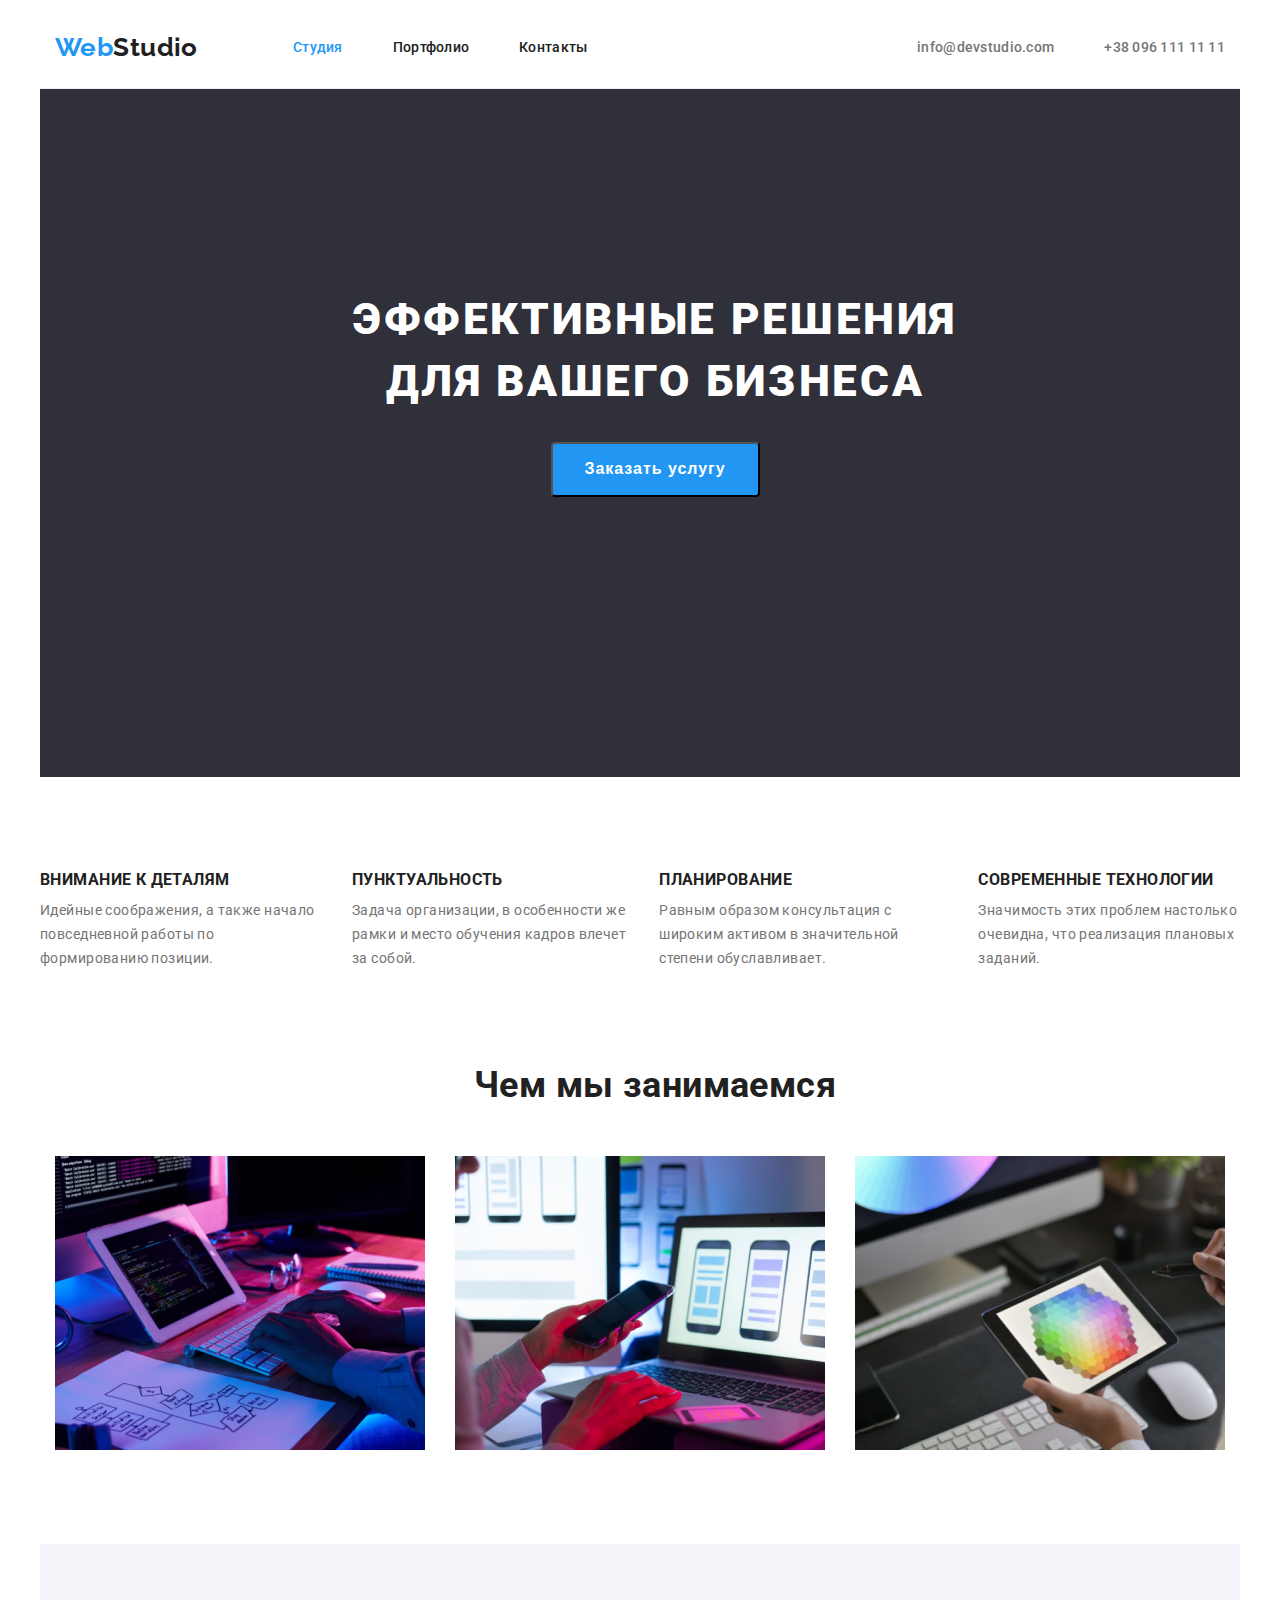
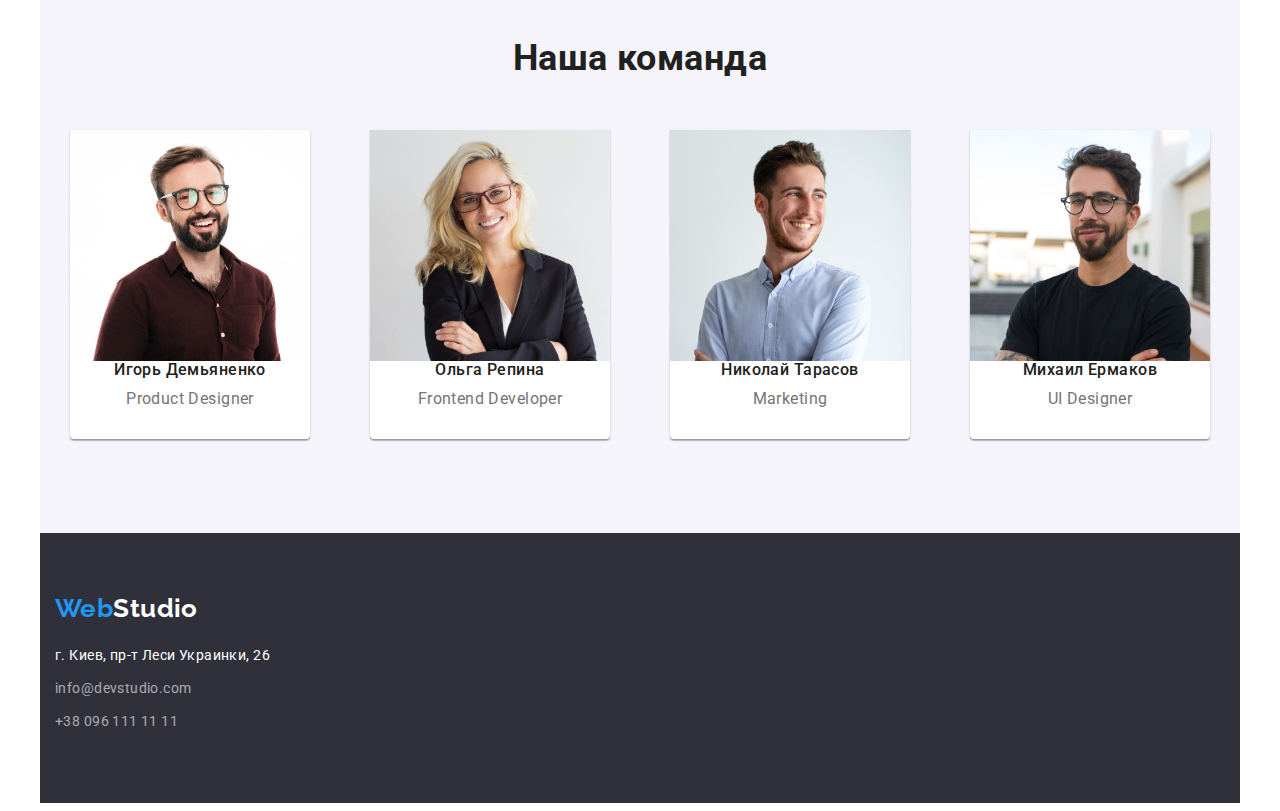
==== Cтудия/index.html @ 397956a9 "задание" ====
<!DOCTYPE html>
<html lang="en">
<head>
    <meta charset="UTF-8">
    <meta http-equiv="X-UA-Compatible" content="IE=edge">
    <meta name="viewport" content="width=device-width, initial-scale=1.0">
    <title>Студия</title>
    <link rel="stylesheet" href="./css/styles.css">
    <link href="https://fonts.googleapis.com/css2?family=Raleway:wght@700&family=Roboto:wght@400;500;700;900&display=swap" rel="stylesheet">
</head>
<body class="page container ">
    <header class="page-header"> 
        <div class="container nav-container">
            <nav class="navbar">
                <a href="#" class="logo"><span class="logo-web">Web</span><span class="logo-studio">Studio</span></a> 
                <ul class="site-nav">
                    <li class="site-nav-item"><a href="./index.html" class="site-nav-link current">Студия</a></li>
                    <li class="site-nav-item"><a href="./portfolio.html" class="site-nav-link">Портфолио</a></li>
                    <li class="site-nav-item"><a href="#" class="site-nav-link">Контакты</a></li>
                </ul>
            </nav>
                <ul class="auth-nav">
                    <li class="auth-nav-item"><a href="info@devstudio.com" class="auth-nav-link">info@devstudio.com</a></li>
                    <li class="auth-nav-item"><a href="tel:+380961111111" class="auth-nav-link"> +38 096 111 11 11</a></li>
                </ul>
        </div>        
    </header>
    <main class="main">
        <section class="hero">
            <div class="container">
                <h1 class="hero-title">Эффективные решения для вашего бизнеса</h1> 
                <button type="button" class="button">Заказать услугу</button>
            </div>
        </section>
        <section class="section"> 
            <div class="container"></div>
                <h2 class="section-title visually-hidden">Почему мы</h2>
                    <ul class="features">
                        <li class="feature-item"> 
                            <h3 class="feature-title">Внимание к деталям</h3>
                            <p class="feature-text">Идейные соображения, а также начало повседневной работы по формированию позиции.</p>    
                        </li>
                        <li class="feature-item">
                            <h3 class="feature-title">Пунктуальность</h3>
                            <p class="feature-text">Задача организации, в особенности же рамки и место обучения кадров влечет за собой.</p>
                        </li>
                        <li class="feature-item">
                            <h3 class="feature-title">Планирование</h3>
                            <p class="feature-text">Равным образом консультация с широким активом в значительной степени обуславливает.</p>
                        </li>
                        <li class="feature-item">
                            <h3 class="feature-title">Современные технологии</h3>
                            <p class="feature-text">Значимость этих проблем настолько очевидна, что реализация плановых заданий.</p>
                        </li>
                    </ul> 
            </div>        
        </section>
        <section class="section section-work"> 
            <div class="container">  
                <h2 class="section-title">Чем мы занимаемся</h2> 
                <ul class="work">
                    <li class="img-work"><img src="./images/webdevelopment.jpg" width="370" height="294" alt="веб-разработка"></li>
                    <li class="img-work"><img src="./images/webdevelopmentforsmartphone.jpg" width="370" height="294" alt="веб-разработка для сматртвфона"></li>
                    <li class="img-work"><img src="./images/web-design.jpg" width="370" height="294" alt="веб-дизайн"></li>
                </ul> 
            </div> 
        </section>
        <section class="section section-team">
            <div class="container"></div>
                <h2 class="section-title">Наша команда</h2>
                <ul class="team">
                    <li class="team-item">
                        <div class="section-team-item">
                            <img src="./images/igordemynenko.jpg" width="270" height="260" alt="Игорь Демьяненко"> 
                            <h3 class="section-team-title">Игорь Демьяненко</h3>
                            <p class="section-team-text">Product Designer</p>
                        </div>
                    </li>  
                    <li class="team-item">
                        <div class="section-team-item">
                            <img src="./images/olgarepina.jpg" width="270" height="260" alt="Ольга Репина"> 
                            <h3 class="section-team-title">Ольга Репина</h3>
                            <p class="section-team-text">Frontend Developer</p>
                        </div>
                    </li> 
                    <li class="team-item">
                        <div class="section-team-item">
                            <img src="./images/nikolaytarasov.jpg" width="270" height="260" alt="Николай Тарасов">
                            <h3 class="section-team-title">Николай Тарасов</h3>
                            <p class="section-team-text">Marketing</p>
                        </div>
                    </li>
                    <li class="team-item"> 
                        <div class="section-team-item">
                            <img src="./images/mihailermakov.jpg" width="270" height="260" alt="Михаил Ермаков">
                            <h3 class="section-team-title">Михаил Ермаков</h3>
                            <p class="section-team-text">UI Designer</p>
                        </div>
                    </li>                
                </ul>
            </div> 
        </section>
    </main>
    <footer class="footer">
        <div class="container">
            <a href="#" class="logo footer-logo"><span class="footer-logo-web">Web</span><span class="footer-logo-studio">Studio</span></a>
            <address class="address">
                <ul class="address ">
                    <li class="address-item">  
                        <a href="https://www.google.com/maps/place/%D0%B1%D1%83%D0%BB.+%D0%9B%D0%B5%D1%81%D0%B8+%D0%A3%D0%BA%D1%80%D0%B0%D0%B8%D0%BD%D0%BA%D0%B8,+26,+%D0%9A%D0%B8%D0%B5%D0%B2,+02000/@50.4261262,30.5366424,18z/data=!4m13!1m7!3m6!1s0x40d4cf0e033ecbe9:0x57a4dffefec77da0!2z0LHRg9C7LiDQm9C10YHQuCDQo9C60YDQsNC40L3QutC4LCAyNiwg0JrQuNC10LIsIDAyMDAw!3b1!8m2!3d50.4265807!4d30.5383858!3m4!1s0x40d4cf0e033ecbe9:0x57a4dffefec77da0!8m2!3d50.4265807!4d30.5383858" target="_blank" class="address-item">г. Киев, пр-т Леси Украинки, 26</a>
                    </li>
                    <li class="address-item">
                        <a href="info@devstudio.com" class="address-link">info@devstudio.com</a>
                    </li>
                    <li class="address-item">    
                        <a href="tel:+380961111111" class="address-link"> +38 096 111 11 11</a>
                    </li>
                </ul>
            </address>
        </div>
    </footer>
</body>
</html>
---- Cтудия/css/styles.css ----
:root {
    --primery-text-color: #757575;
    --title-text-color: #212121;
    --accent-text: #2196f3;
    --primery-white-color: #ffffff;
    --primery-bc-color: #ffffff;
    --secondary-bc-color: #2f303a;
    --card-set-gap: 30px;
  }
  .page {
    background-color: var(--primery-bc-color);
    color: var(--primery-text-color);
    font-family: Roboto, sans-serif;
    letter-spacing: 0.03em;
    font-size: 14px;
    line-height: 1.14;
  }
  h1,
  h2,
  h3,
  p {
    margin: 0;
  }
  img {
    display: block;
    max-width: 100%;
    height: auto;
  }
  ul {
    list-style: none;
    padding: 0;
    margin: 0;
  }
  .container {
    width: 1200px;
    padding-right: 15px;
    padding-left: 15px;
    margin-left: auto;
    margin-right: auto;
  }
  .page-header {
    border-bottom: 1px solid #ececec;
    height: 80px;
    display: flex;
  }
  a {
    text-decoration: none;
  }
  .logo {
    font-family: Raleway;
    font-weight: 700;
    font-size: 26px;
    line-height: 1.2;
    margin-right: 93px;
    width: 145px;
  }
  .logo-web {
    color: var(--accent-text);
  }
  .logo-studio {
    color: var(--title-text-color);
  }
  .nav-container {
    padding-top: 24px;
    padding-bottom: 25px;
    display: flex;
    justify-content: space-between;
    align-items: center;
  }
  .navbar {
    display: flex;
    align-items: center;
  }
  .site-nav {
    display: flex;
    margin: 0;
  }
  .site-nav-link {
    color: var(--title-text-color);
    font-weight: 500;
    letter-spacing: 0.02em;
    margin-bottom: 40px;
  }
  .site-nav-item:not(:last-child) {
    margin-right: 50px;
  }
  .address-item:hover,
  .address-item:focus,
  .site-nav-link:hover,
  .site-nav-link:focus {
    color: var(--accent-text);
  }
  .site-nav-link.current {
    color: var(--accent-text);
  }
  .auth-nav {
    display: flex;
    margin-left: auto;
  }
  .auth-nav-item:not(:last-child) {
    margin-right: 50px;
  }
  .auth-nav-link {
    color: var(--primery-text-color);
    font-weight: 500;
    letter-spacing: 0.02em;
  }
  .auth-nav-link:hover,
  .auth-nav-link:focus {
    color: var(--accent-text);
  }
  .hero {
    background-color: var(--secondary-bc-color);
    background-image: url(../images/);
    text-align: center;
    padding-top: 200px;
    padding-bottom: 280px;
    padding-right: 0;
    padding-left: 0;
  }
  .hero-title {
    color: var(--primery-white-color);
    font-weight: 900;
    font-size: 44px;
    line-height: 1.4;
    letter-spacing: 0.06em;
    text-transform: uppercase;
    width: 696px;
    margin-left: auto;
    margin-right: auto;
    margin-top: 0;
    margin-bottom: 0;
  }
  .button {
    margin-top: 30px;
  }
  .features {
    display: flex;
  }
  .feature-item:not(:last-child) {
    margin-right: 30px;
  }
  .feature-title {
    color: var(--title-text-color);
    font-weight: 700;
    text-transform: uppercase;
    margin-bottom: 10px;
  }
  .feature-text {
    font-size: 14px;
    line-height: 1.7;
  }
  .visually-hidden {
    position: absolute;
    clip: rect(0 0 0 0);
    width: 1px;
    height: 1px;
    margin: -1px;
  }
  .section {
    padding-bottom: 94px;
    padding-top: 94px;
  }
  .section-title {
    color: var(--title-text-color);
    font-weight: bold;
    font-size: 36px;
    line-height: 1.16;
    text-align: center;
    margin-top: 0;
    margin-bottom: 0;
  }
  .section-work {
    padding-top: 0;
  }
  .section-title-work {
    margin-bottom: 50px;
  }
  .work {
    margin-top: 50px;
    display: flex;
  }
  .img-work:not(:last-child) {
    margin-right: 30px;
  }
  .section-team {
    background-color: #f5f4fa;
  }
  .team {
    margin-top: 50px;
    display: flex;
  }
  .team-item {
    margin-right: 30px;
    margin-left: 30px;
  }
  .section-team-item {
    padding-bottom: 30px;
    background: #ffffff;
    box-shadow: 0px 1px 3px rgba(0, 0, 0, 0.12), 0px 1px 1px rgba(0, 0, 0, 0.14),0px 2px 1px rgba(0, 0, 0, 0.2);
    border-radius: 0px 0px 4px 4px;
    text-align: center;
  }
  .section-team-title {
    color: var(--title-text-color);
    font-weight: 500;
    font-size: 16px;
    line-height: 1.18;
  }
  .section-team-text {
    font-size: 16px;
    line-height: 1.18;
    margin-top: 10px;
  }
  .footer {
    background-color: var(--secondary-bc-color);
    padding-top: 60px;
    padding-bottom: 60px;
  }
  .footer-logo {
    display: inline-block;
    margin-bottom: 20px;
    margin-right: 0;
  }
  .footer-logo-web {
    color: var(--accent-text);
  }
  .footer-logo-studio {
    color: var(--primery-white-color);
  }
  .address-item {
    color: var(--primery-white-color);
    font-size: 14px;
    line-height: 1.7;
    margin-bottom: 9px;
  }
  .address-link {
    display: inline-block;
    color: rgba(255, 255, 255, 0.6);
    font-size: 14px;
    line-height: 1.7;
  }
  .address-link:hover,
  .address-link:focus {
    color: var(--accent-text);
  }
  address {
    font-style: normal;
  }
  button {
    font-family: inherit Roboto, sans-serif;
    cursor: pointer;
  }
  .button {
    display: inline-block;
    background-color: var(--accent-text);
    color: var(--primery-white-color);
    font-weight: bold;
    font-size: 16px;
    line-height: 1.9;
    letter-spacing: 0.06em;
    padding: 10px 32px;
    min-width: 200px;
    border-radius: 4px;
  }
  .filter {
    display: flex;
    justify-content: center;
    margin-bottom: 50px;
  }
  .filter-item {
    margin-right: 8px;
  }
  .filter-button {
    font-weight: 500;
    font-size: 16px;
    line-height: 1.6;
    background-color: #f5f4fa;
    color: var(--title-text-color);
    padding: 6px 22px;
    border-radius: 4px;
    border: none;
  }
  .filter-button:hover,
  .filter-button:focus {
    background-color: var(--accent-text);
    color: var(--primery-white-color);
  }
  .portfolio-work {
    display: flex;
    flex-wrap: wrap;
    margin-left: calc(-1 * var(--card-set-gap));
    margin-bottom: calc(-1 * var(--card-set-gap));
  }
  .portfolio-work .portfolio-item {
    flex-basis: calc((100% - 90px) / 3);
    margin-left: var(--card-set-gap);
    margin-bottom: var(--card-set-gap);
    border-bottom: 1px solid #eeeeee;
  }
  .portfolio-work-title {
    color: var(--title-text-color);
    font-weight: bold;
    font-size: 18px;
    line-height: 2;
    letter-spacing: 0.06em;
  }
  .portfolio-work-text {
    color: var(--primery-text-color);
    font-size: 16px;
    line-height: 1.9;
  }
  .card-content {
    border: 1px solid #eeeeee;
    box-sizing: border-box;
  }
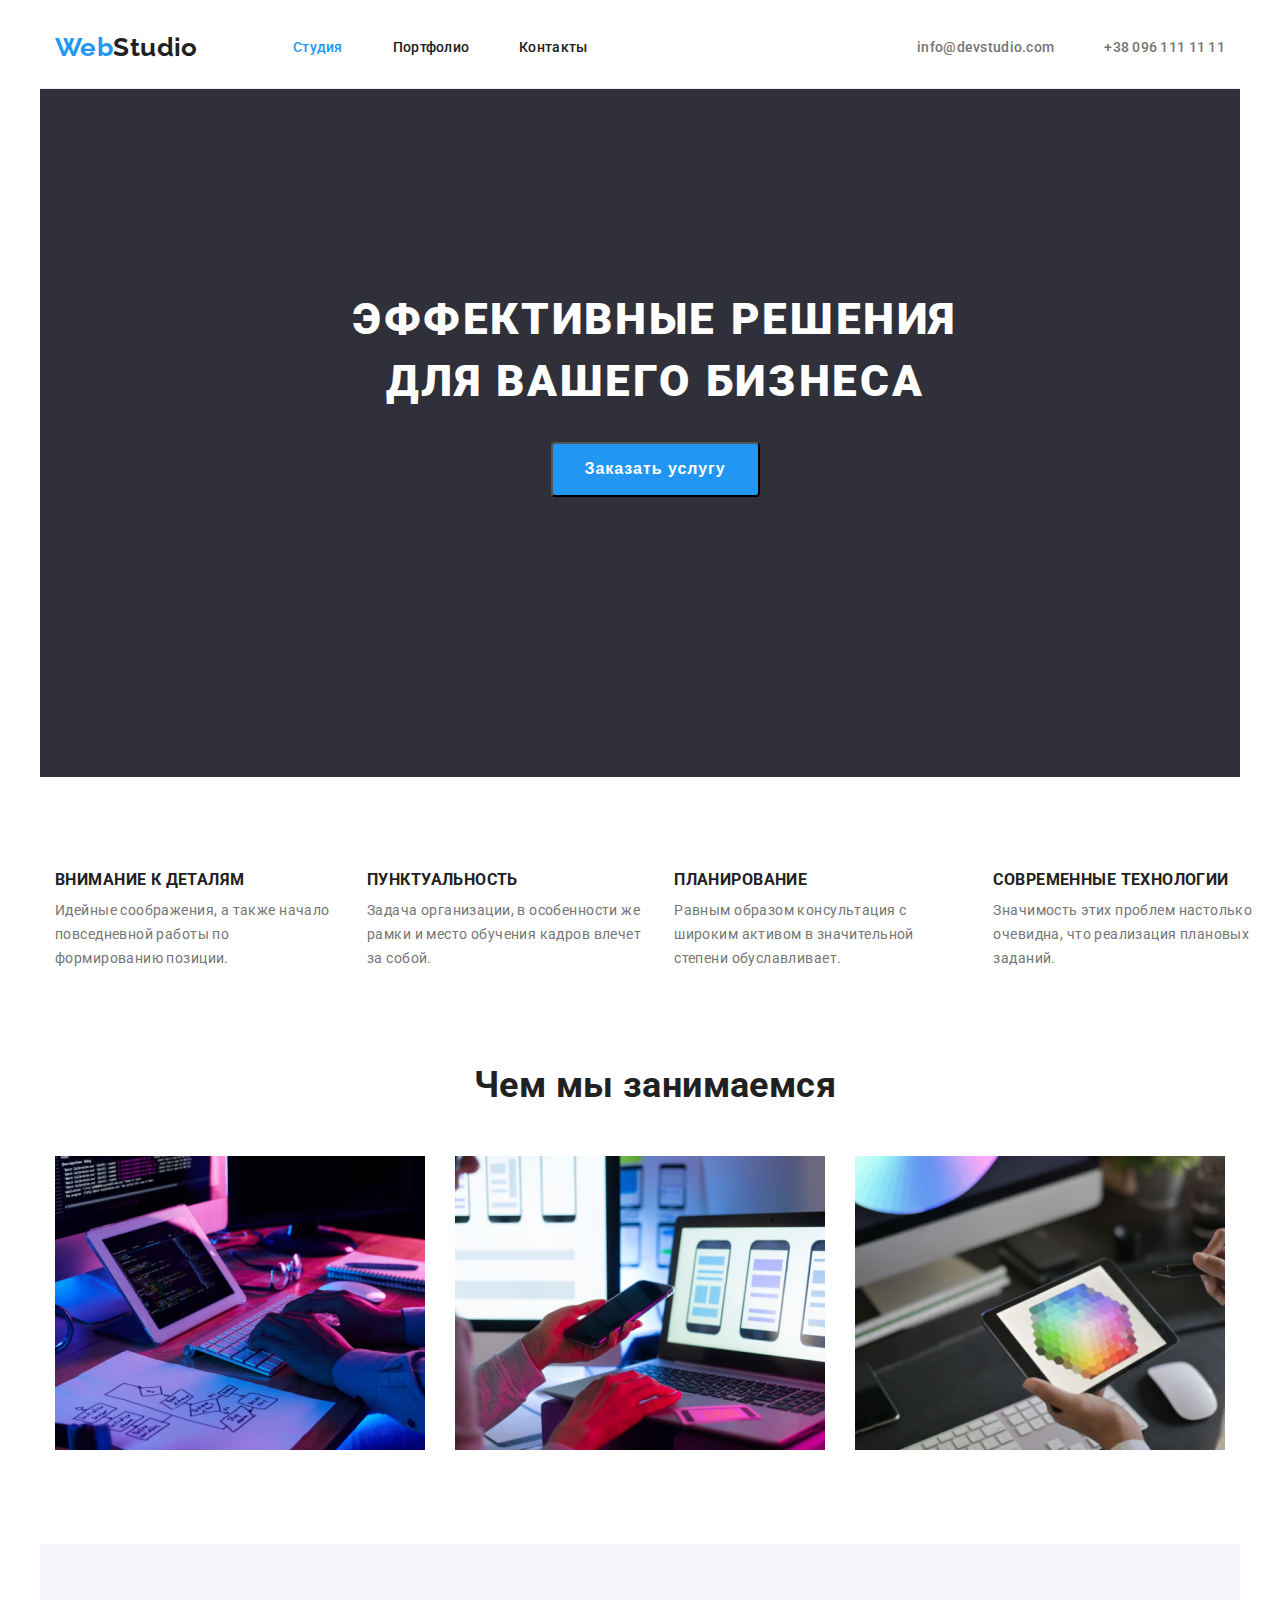
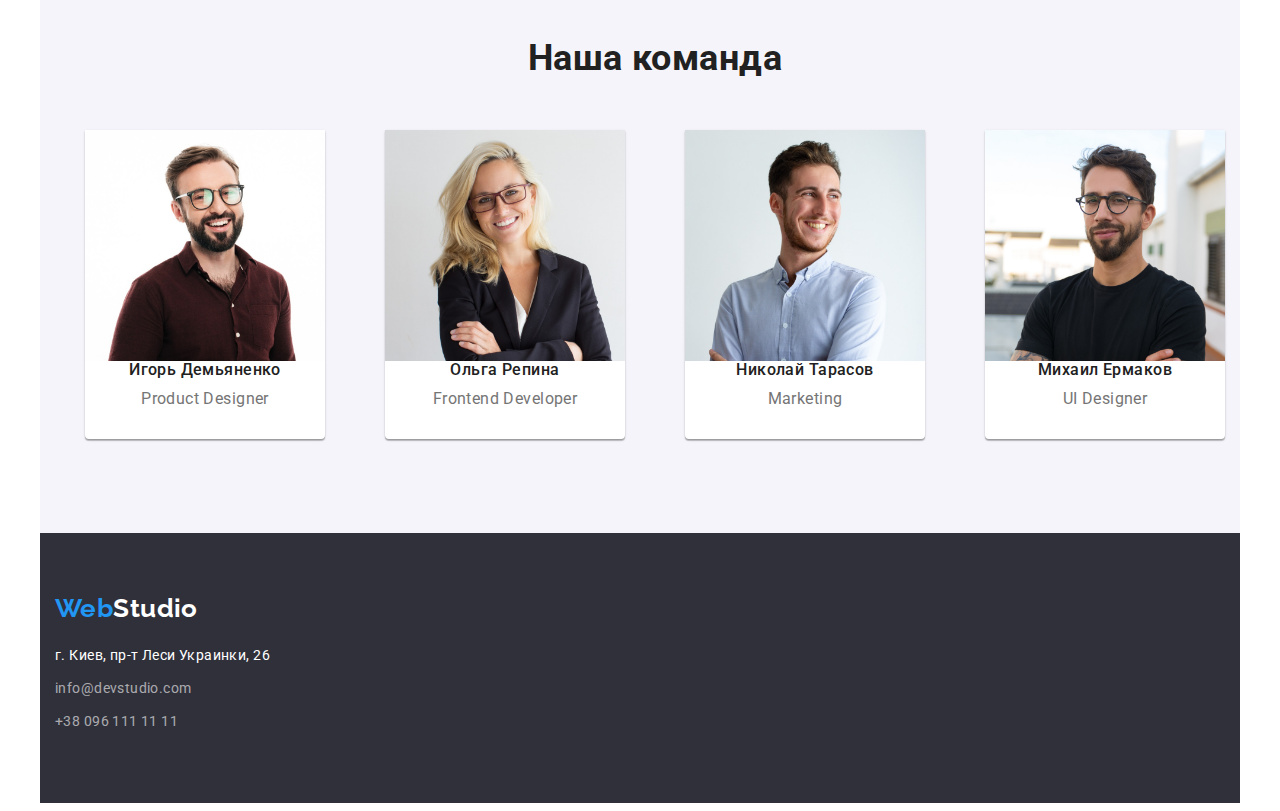
==== commit 8d7eec69: "изменения 2" ====
--- a/Cтудия/index.html
+++ b/Cтудия/index.html
@@ -33,7 +33,7 @@
             </div>
         </section>
         <section class="section"> 
-            <div class="container"></div>
+            <div class="container">
                 <h2 class="section-title visually-hidden">Почему мы</h2>
                     <ul class="features">
                         <li class="feature-item"> 
@@ -66,7 +66,7 @@
             </div> 
         </section>
         <section class="section section-team">
-            <div class="container"></div>
+            <div class="container">
                 <h2 class="section-title">Наша команда</h2>
                 <ul class="team">
                     <li class="team-item">
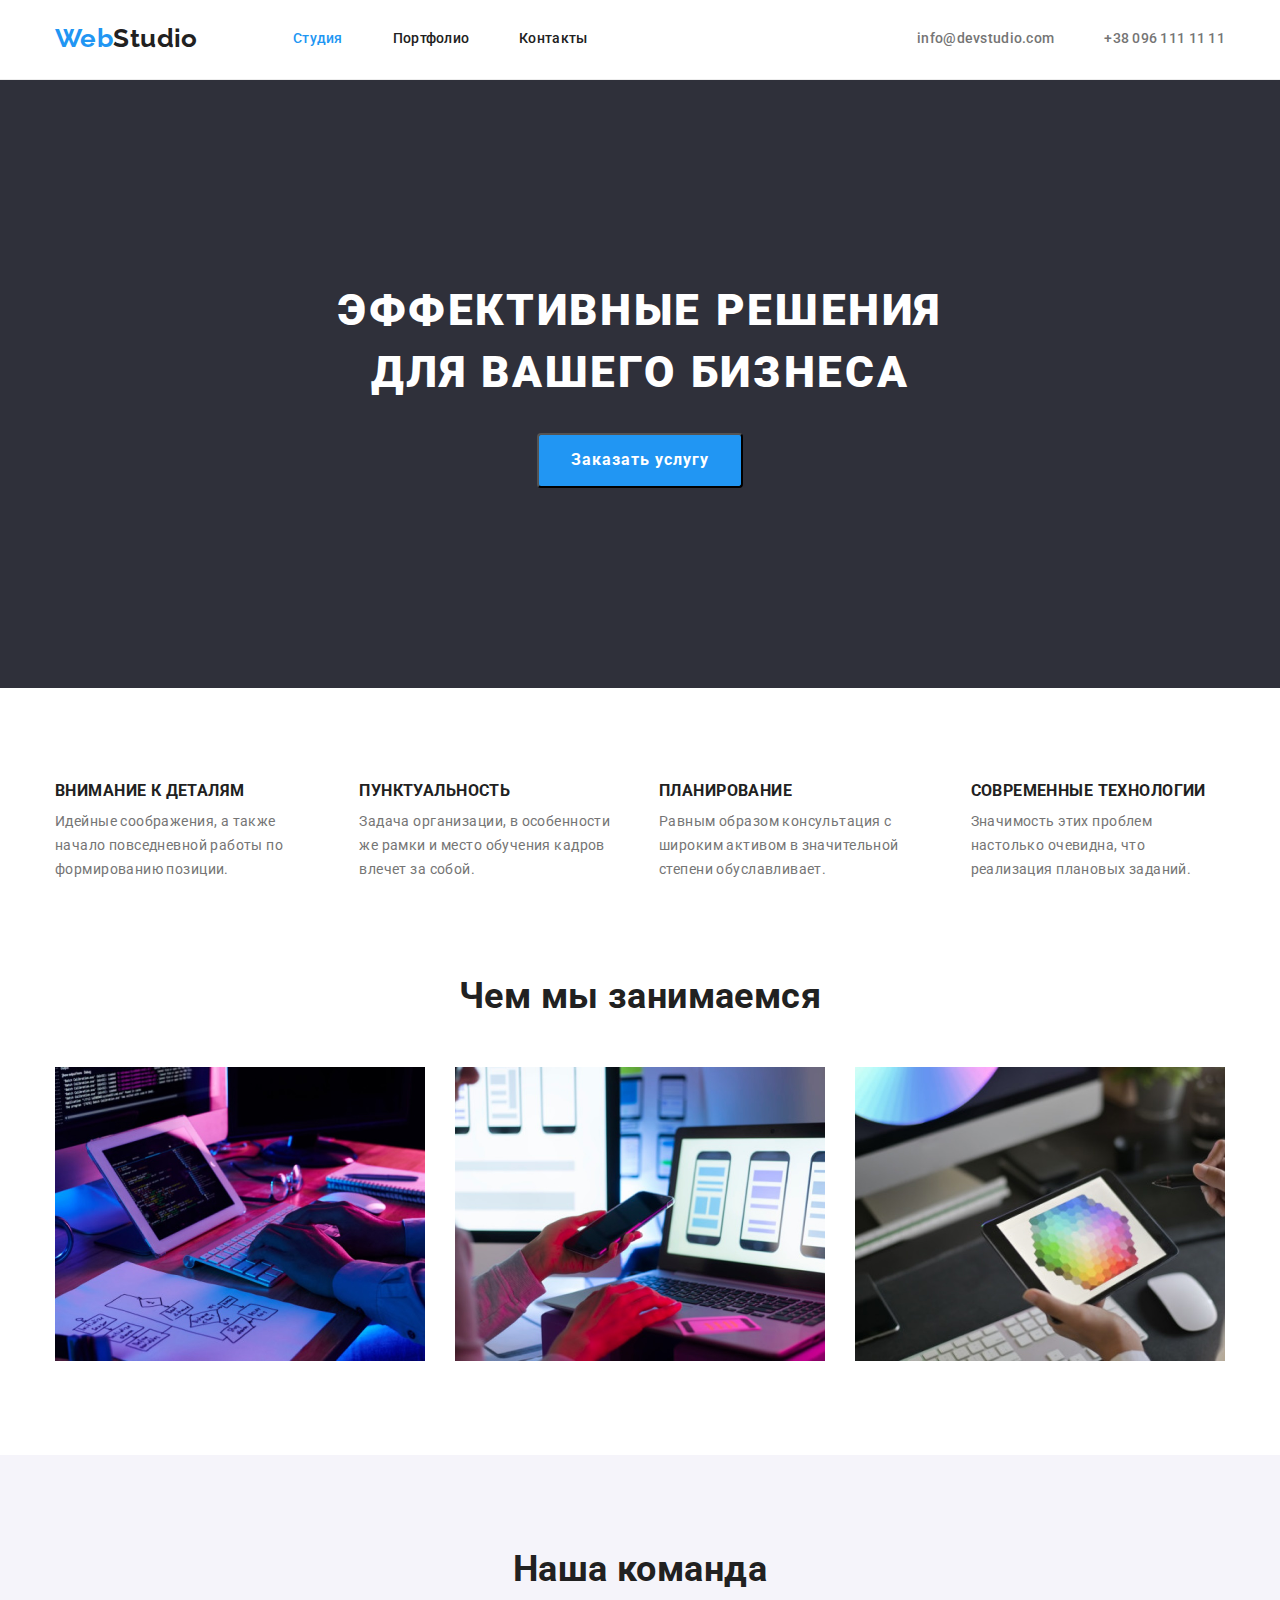
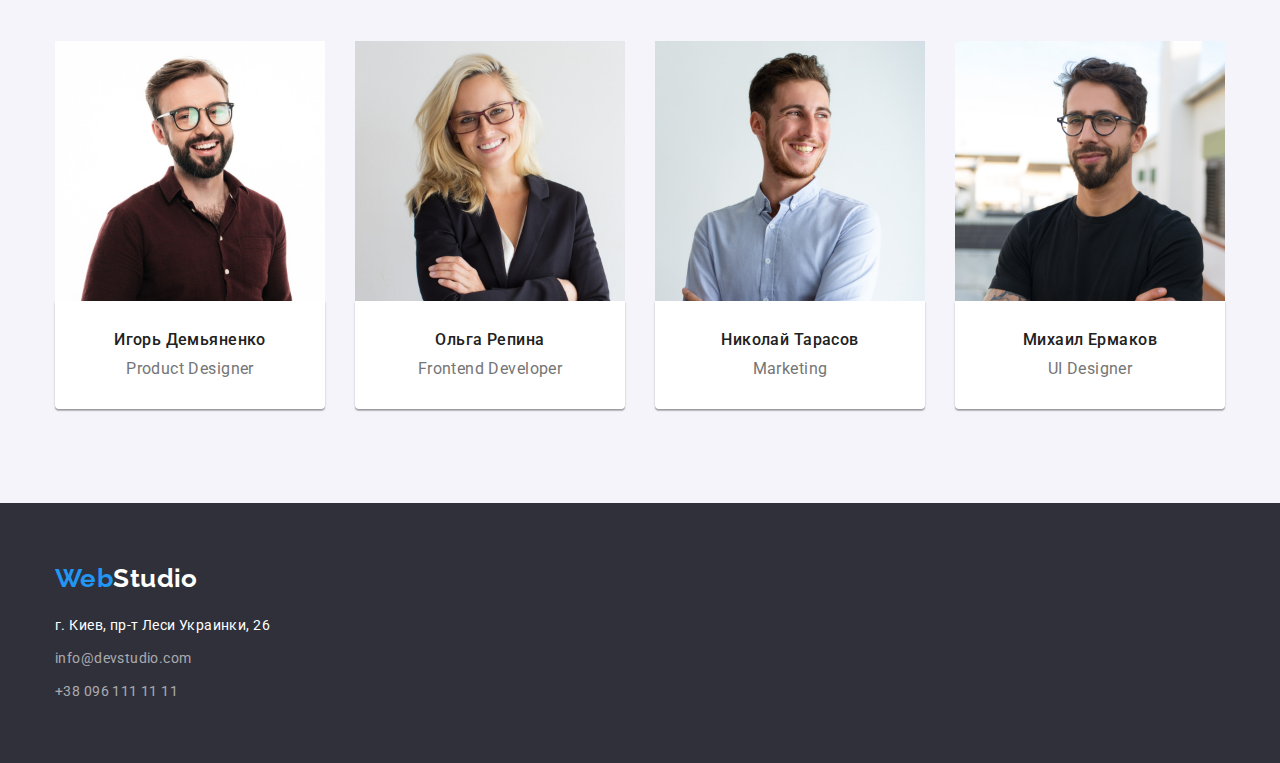
==== commit 6901be39: "изменение средние" ====
--- a/Cтудия/index.html
+++ b/Cтудия/index.html
@@ -6,9 +6,10 @@
     <meta name="viewport" content="width=device-width, initial-scale=1.0">
     <title>Студия</title>
     <link rel="stylesheet" href="./css/styles.css">
+    <link rel="stylesheet" href="css\modern-normalize.css">
     <link href="https://fonts.googleapis.com/css2?family=Raleway:wght@700&family=Roboto:wght@400;500;700;900&display=swap" rel="stylesheet">
 </head>
-<body class="page container ">
+<body class="page">
     <header class="page-header"> 
         <div class="container nav-container">
             <nav class="navbar">
@@ -70,29 +71,29 @@
                 <h2 class="section-title">Наша команда</h2>
                 <ul class="team">
                     <li class="team-item">
-                        <div class="section-team-item">
                             <img src="./images/igordemynenko.jpg" width="270" height="260" alt="Игорь Демьяненко"> 
+                         <div class="section-team-item">   
                             <h3 class="section-team-title">Игорь Демьяненко</h3>
                             <p class="section-team-text">Product Designer</p>
                         </div>
                     </li>  
-                    <li class="team-item">
-                        <div class="section-team-item">
+                    <li class="team-item">            
                             <img src="./images/olgarepina.jpg" width="270" height="260" alt="Ольга Репина"> 
+                        <div class="section-team-item">    
                             <h3 class="section-team-title">Ольга Репина</h3>
                             <p class="section-team-text">Frontend Developer</p>
                         </div>
                     </li> 
-                    <li class="team-item">
-                        <div class="section-team-item">
+                    <li class="team-item">                       
                             <img src="./images/nikolaytarasov.jpg" width="270" height="260" alt="Николай Тарасов">
+                        <div class="section-team-item">    
                             <h3 class="section-team-title">Николай Тарасов</h3>
                             <p class="section-team-text">Marketing</p>
                         </div>
                     </li>
-                    <li class="team-item"> 
-                        <div class="section-team-item">
+                    <li class="team-item">                        
                             <img src="./images/mihailermakov.jpg" width="270" height="260" alt="Михаил Ермаков">
+                        <div class="section-team-item">    
                             <h3 class="section-team-title">Михаил Ермаков</h3>
                             <p class="section-team-text">UI Designer</p>
                         </div>
--- a/Cтудия/css/styles.css
+++ b/Cтудия/css/styles.css
@@ -39,6 +39,8 @@
     margin-right: auto;
   }
   .page-header {
+    padding-top: 24px;
+    padding-bottom: 25px;
     border-bottom: 1px solid #ececec;
     height: 80px;
     display: flex;
@@ -61,10 +63,7 @@
     color: var(--title-text-color);
   }
   .nav-container {
-    padding-top: 24px;
-    padding-bottom: 25px;
-    display: flex;
-    justify-content: space-between;
+    display: flex;
     align-items: center;
   }
   .navbar {
@@ -114,7 +113,7 @@
     background-image: url(../images/);
     text-align: center;
     padding-top: 200px;
-    padding-bottom: 280px;
+    padding-bottom: 200px;
     padding-right: 0;
     padding-left: 0;
   }
@@ -190,11 +189,11 @@
     margin-top: 50px;
     display: flex;
   }
-  .team-item {
+  .team-item:not(:last-child) {
     margin-right: 30px;
-    margin-left: 30px;
   }
   .section-team-item {
+    padding-top: 30px;
     padding-bottom: 30px;
     background: #ffffff;
     box-shadow: 0px 1px 3px rgba(0, 0, 0, 0.12), 0px 1px 1px rgba(0, 0, 0, 0.14),0px 2px 1px rgba(0, 0, 0, 0.2);
@@ -232,8 +231,11 @@
     color: var(--primery-white-color);
     font-size: 14px;
     line-height: 1.7;
+  }
+  .address-item:not(:last-child){
     margin-bottom: 9px;
   }
+
   .address-link {
     display: inline-block;
     color: rgba(255, 255, 255, 0.6);
@@ -296,7 +298,6 @@
     flex-basis: calc((100% - 90px) / 3);
     margin-left: var(--card-set-gap);
     margin-bottom: var(--card-set-gap);
-    border-bottom: 1px solid #eeeeee;
   }
   .portfolio-work-title {
     color: var(--title-text-color);
